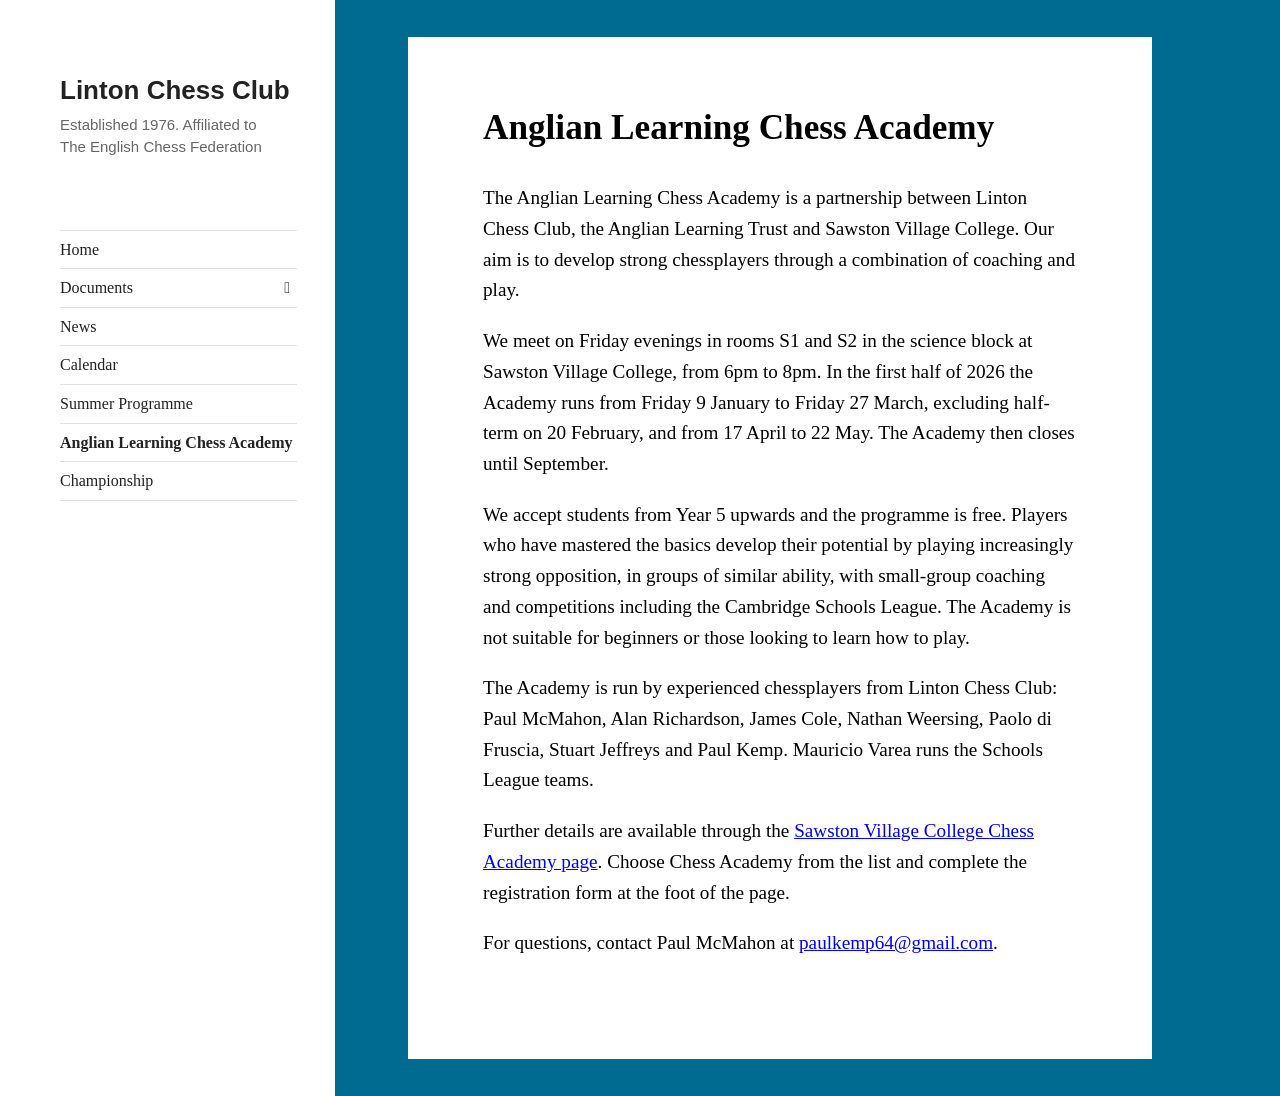
==== anglian-learning-chess-academy.html @ 3a5e56d4 "Automated deployment from private repo [skip ci] linton-chess-club/linton-chess-club-deploy@2c9a322a" ====
<!DOCTYPE html>
<html lang="en">
<head>
    <meta charset="UTF-8">
    <title>Anglian Learning Chess Academy - Linton Chess Club </title>
    <link rel="stylesheet" href="/css/styles.css">
    <link rel="stylesheet" href="/css/sidebar.css">
    <link rel="stylesheet" href="/css/font-awesome.min.css">
</head>
<body>
    <div class="body-block sidebar">
        <div class="content-block">
    <h1>Linton Chess Club</h1>
    <p>Established 1976. Affiliated to The English Chess Federation</p>
</div>

<div class="content-block">
    <ul><li><a href='/index.html'>Home</a></li><li><button class="dropdown-btn">Documents <i class="fa fa-caret-down"></i></button><div class="dropdown-container"><ul><li><a href='/documents/club-officers.html'>Club Officers</a></li><li><a href='/documents/honours-page.html'>Honours Page</a></li><li><a href='/documents/links.html'>Links</a></li><li><a href='/documents/safeguarding-policy.html'>Safeguarding Policy</a></li></ul></div></li><li><a href='/news.html'>News</a></li><li><a href='/calendar.html'>Calendar</a></li><li><a href='/summer-programme.html'>Summer Programme</a></li><li><a href='/anglian-learning-chess-academy.html' class="current">Anglian Learning Chess Academy</a></li><li><a href='/championship.html'>Championship</a></li></ul>
</div>

    </div>
    <div class="body-block main">
        <main>
            <h1>Anglian Learning Chess Academy</h1>
            <p>The Anglian Learning Chess Academy is a partnership between Linton Chess Club, the Anglian Learning Trust and Sawston Village College. Our aim is to develop strong chessplayers through a combination of coaching and play.</p>
<p>We meet on Friday evenings in rooms S1 and S2 in the science block at Sawston Village College, from 6pm to 8pm. In the first half of 2026 the Academy runs from Friday 9 January to Friday 27 March, excluding half-term on 20 February, and from 17 April to 22 May. The Academy then closes until September.</p>
<p>We accept students from Year 5 upwards and the programme is free. Players who have mastered the basics develop their potential by playing increasingly strong opposition, in groups of similar ability, with small-group coaching and competitions including the Cambridge Schools League. The Academy is not suitable for beginners or those looking to learn how to play.</p>
<p>The Academy is run by experienced chessplayers from Linton Chess Club: Paul McMahon, Alan Richardson, James Cole, Nathan Weersing, Paolo di Fruscia, Stuart Jeffreys and Paul Kemp. Mauricio Varea runs the Schools League teams.</p>
<p>Further details are available through the <a href="https://sawstonvc.org/clubs-and-activities/chess-academy/">Sawston Village College Chess Academy page</a>. Choose Chess Academy from the list and complete the registration form at the foot of the page.</p>
<p>For questions, contact Paul McMahon at <a href="mailto:paulkemp64@gmail.com">paulkemp64@gmail.com</a>.</p>

        </main>
    </div>
    <script src="/js/dropdown.js"></script>
</body>
</html>
---- css/styles.css ----
body {
    margin: 0;
    padding: 0;
    display: flex;
    align-items: stretch;
    flex-direction: row;
    min-height: 100vh;
    background: #006b91;
}

.body-block {
    box-sizing: border-box;
}

.body-block.sidebar {
    flex: 0 0 335px;
    min-height: 100vh;
    padding: 28px 38px;
    background: #fff;
}

.body-block.main {
    flex: 0 1 744px;
    width: 744px;
    min-height: calc(100vh - 74px);
    margin: 37px 47px 37px 73px;
    padding: 70px 75px 80px;
    background: #fff;
}

@media screen and (max-width: 920px) {
    body {
        flex-direction: column;
    }

    .body-block.sidebar {
        flex-basis: auto;
        width: 100%;
        min-height: auto;
        align-self: auto;
    }

    .body-block.main {
        flex-basis: auto;
        width: calc(100% - 32px);
        min-height: 0;
        margin: 16px 16px 32px;
        padding: 32px 24px 48px;
    }
}

@media screen and (min-width: 920.02px){
    .body-block.main {
        margin-right: auto;
    }

    .body-block.sidebar {
        padding-left: 60px;
        padding-top: 75px;
    }
}

h1 {
    margin: 0 0 34px;
    font-family: Georgia, "Times New Roman", serif;
    font-weight: 700;
    padding: 0;
    font-size: 2em;
    line-height: 1.2;
}

.main h1 {
    font-size: 2.2em;
}

.main h1,
.sidebar h1 {
    border-bottom: none;
}

p {
    margin-top: 0;
    margin-bottom: 20px;
    line-height: 1.6;
    font-size: 1.2rem;
}

.main p,
.main li {
    font-family: Georgia, "Times New Roman", serif;
}

.img-wrapper {
    display: flex;
    align-items: center;
    justify-content: center;
    width: 100%;
}

img {
    border-radius: 0;
    max-width: 600px;
    width: 100%;
}
---- css/sidebar.css ----
.sidebar {
    color: #222;
    font-family: Georgia, "Times New Roman", serif;
}

.sidebar .content-block {
    margin: 0;
}

.sidebar h1 {
    margin-bottom: 8px;
    font-family: -apple-system, BlinkMacSystemFont, "Segoe UI", Arial, sans-serif;
    font-size: 26px;
    line-height: 1.2;
}

.sidebar .content-block:first-child p {
    max-width: 225px;
    color: #666;
    font-family: -apple-system, BlinkMacSystemFont, "Segoe UI", Arial, sans-serif;
    font-size: 15px;
    line-height: 1.45;
}

.sidebar ul {
    list-style-type: none;
    margin: 0;
    padding: 0;
}

.sidebar .content-block > ul {
    margin-top: 72px;
}

.sidebar .dropdown-container ul {
    margin: 0;
    padding: 4px 0 0 8px;
}

.sidebar ul li {
    margin: 0;
    padding: 8px 0;
    border-top: 1px solid #e1e1e1;
}

.sidebar ul li:last-child {
    border-bottom: 1px solid #e1e1e1;
}

.sidebar ul li a {
    text-decoration: none;
    display: block;
    font-size: 16px;
    line-height: 1.35;
    color: #222;
}

.sidebar ul li a.current {
    font-weight: 700;
}

.fa-caret-down {
    float: right;
    padding: 3px 7px 0 0;
    font-size: 12px;
}

.dropdown-container {
    display: none;
    padding-left: 8px;
}


.dropdown-btn {
    display: block;
    border: none;
    background: none;
    width: 100%;
    text-align: left;
    cursor: pointer;
    outline: none;
    padding: 0;
    color: #222;
    font-family: inherit;
    font-size: 16px;
    line-height: 1.35;
}

.active {
    color: #222;
}
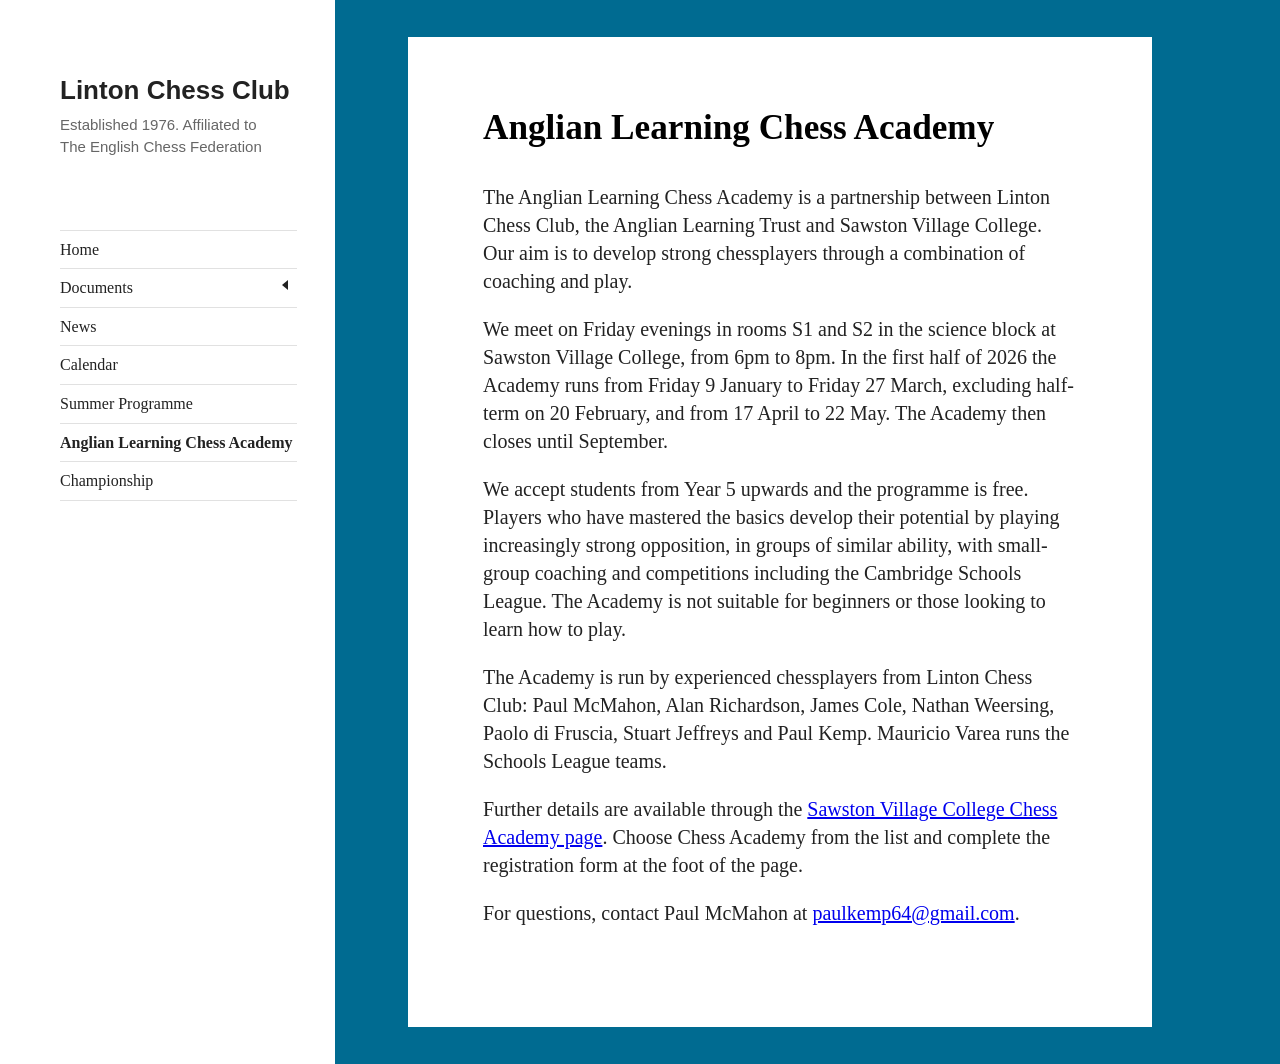
==== commit 44aed4e1: "Automated deployment from private repo [skip ci] linton-chess-club/linton-chess-club-deploy@f5c408cd" ====
--- a/anglian-learning-chess-academy.html
+++ b/anglian-learning-chess-academy.html
@@ -15,7 +15,7 @@
 </div>
 
 <div class="content-block">
-    <ul><li><a href='/index.html'>Home</a></li><li><button class="dropdown-btn">Documents <i class="fa fa-caret-down"></i></button><div class="dropdown-container"><ul><li><a href='/documents/club-officers.html'>Club Officers</a></li><li><a href='/documents/honours-page.html'>Honours Page</a></li><li><a href='/documents/links.html'>Links</a></li><li><a href='/documents/safeguarding-policy.html'>Safeguarding Policy</a></li></ul></div></li><li><a href='/news.html'>News</a></li><li><a href='/calendar.html'>Calendar</a></li><li><a href='/summer-programme.html'>Summer Programme</a></li><li><a href='/anglian-learning-chess-academy.html' class="current">Anglian Learning Chess Academy</a></li><li><a href='/championship.html'>Championship</a></li></ul>
+    <ul><li><a href='/index.html'>Home</a></li><li><button class="dropdown-btn" aria-expanded="false">Documents <span class="dropdown-caret" aria-hidden="true"></span></button><div class="dropdown-container"><ul><li><a href='/documents/club-officers.html'>Club Officers</a></li><li><a href='/documents/honours-page.html'>Honours Page</a></li><li><a href='/documents/links.html'>Links</a></li><li><a href='/documents/safeguarding-policy.html'>Safeguarding Policy</a></li></ul></div></li><li><a href='/news.html'>News</a></li><li><a href='/calendar.html'>Calendar</a></li><li><a href='/summer-programme.html'>Summer Programme</a></li><li><a href='/anglian-learning-chess-academy.html' class="current">Anglian Learning Chess Academy</a></li><li><a href='/championship.html'>Championship</a></li></ul>
 </div>
 
     </div>
--- a/css/styles.css
+++ b/css/styles.css
@@ -88,6 +88,15 @@
 .main p,
 .main li {
     font-family: Georgia, "Times New Roman", serif;
+    font-size: 1.25rem;
+    line-height: 1.5;
+    color: #222222;
+    line-height: 1.4;
+}
+
+.main ul, 
+.main ol {
+    padding-left: 0;
 }
 
 .img-wrapper {
--- a/css/sidebar.css
+++ b/css/sidebar.css
@@ -59,10 +59,19 @@
     font-weight: 700;
 }
 
-.fa-caret-down {
+.dropdown-caret {
     float: right;
-    padding: 3px 7px 0 0;
-    font-size: 12px;
+    width: 0;
+    height: 0;
+    margin: 5px 7px 0 0;
+    border-left: 5px solid transparent;
+    border-right: 5px solid transparent;
+    border-top: 6px solid currentColor;
+    transform: rotate(90deg);
+}
+
+.dropdown-btn.active .dropdown-caret {
+    transform: rotate(0deg);
 }
 
 .dropdown-container {
